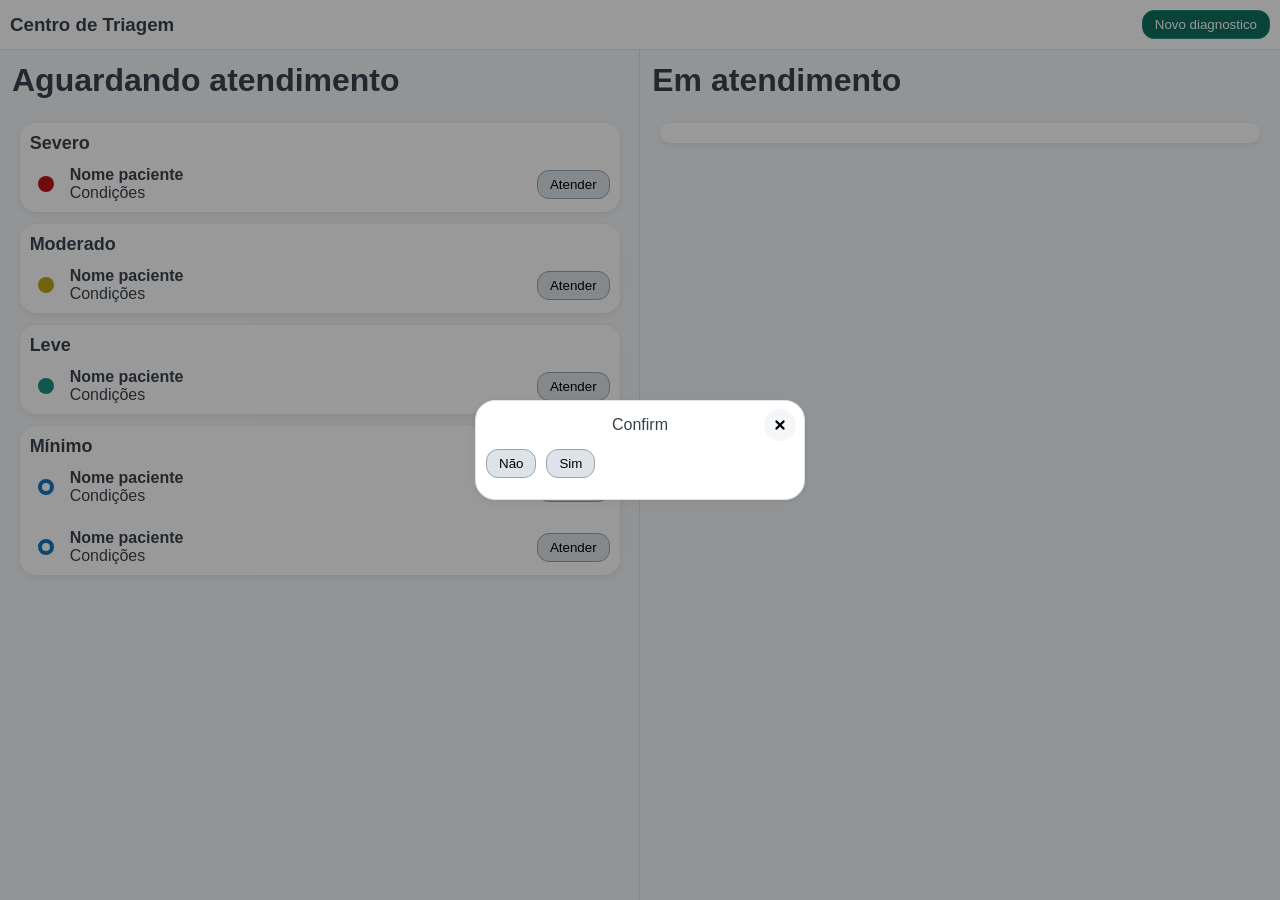
==== index.html @ 324ae14b "feat: add storage and dialog engine" ====
<!DOCTYPE html>
<html lang="en">
<head>
    <meta charset="UTF-8">
    <meta name="viewport" content="width=device-width, initial-scale=1.0">
    <title>Triagem de pacientes</title>
    <link rel="stylesheet" href="style/style.css">
    <link rel="stylesheet" href="style/dialog.css">
</head>
<body>
    <header>
        <section class="left">
            <h3>Centro de Triagem</h3>
        </section>
        <section class="right">
            <button id="add-new" class="primary">Novo diagnostico</button>
        </section>
    </header>

    <main>
        <div class="left">
            <h1>Aguardando atendimento</h1>
            <section class="content">
                <section id="severe">
                    <h2>Severo</h2>
                    <div class="cases">
                        <div class="case">
                            <div class="case-right">
                                <div class="status severe"></div>
                                <div>
                                    <h4>Nome paciente</h4>
                                    <p>Condições</p>
                                </div>
                            </div>
                            <div class="case-left">
                                <button>Atender</button>
                            </div>
                        </div>
                    </div>
                </section>
                <section id="moderate">
                    <h2>Moderado</h2>
                    <div class="cases">
                        <div class="case">
                            <div class="case-right">
                                <div class="status moderate"></div>
                                <div>
                                    <h4>Nome paciente</h4>
                                    <p>Condições</p>
                                </div>
                            </div>
                            <div class="case-left">
                                <button>Atender</button>
                            </div>
                        </div>
                    </div>
                </section>
                <section id="light">
                    <h2>Leve</h2>
                    <div class="cases">
                        <div class="case">
                            <div class="case-right">
                                <div class="status light"></div>
                                <div>
                                    <h4>Nome paciente</h4>
                                    <p>Condições</p>
                                </div>
                            </div>
                            <div class="case-left">
                                <button>Atender</button>
                            </div>
                        </div>
                    </div>
                </section>
                <section id="minimum">
                    <h2>Mínimo</h2>
                    <div class="cases">
                        <div class="case">
                            <div class="case-right">
                                <div class="status minimum"></div>
                                <div>
                                    <h4>Nome paciente</h4>
                                    <p>Condições</p>
                                </div>
                            </div>
                            <div class="case-left">
                                <button>Atender</button>
                            </div>
                        </div>
                        <div class="case">
                            <div class="case-right">
                                <div class="status minimum"></div>
                                <div>
                                    <h4>Nome paciente</h4>
                                    <p>Condições</p>
                                </div>
                            </div>
                            <div class="case-left">
                                <button>Atender</button>
                            </div>
                        </div>
                    </div>
                </section>
            </section>
        </div>
        <div class="right">
            <h1>Em atendimento</h1>
            <section class="content">
                <section id="attending">

                </section>
            </section>
        </div>
    </main>

    <script type="module" src="script/app.js"></script>
</body>
</html>
---- style/style.css ----
@import url("https://fonts.googleapis.com/css2?family=Material+Symbols+Rounded");

:root {
    --s-100: #ffffff;
    --s-200: #f4f6f8;
    --s-300: #dde3e8;
    --s-400: #9aa5ad;
    --s-500: #39424a;
    --blue: #1474bd;
    --blue-dark: #0b4a7a;
    --green: #1b8f7d;
    --green-dark: #0d6e5f;
    --red: #bd1414;
    --red-dark: #7a0b0b;
    --yellow: #bda414;
    --yellow-dark: #bd8214;
    --r1: 16px;
    --shadow: 0 2px 8px rgba(0, 0, 0, 0.08);

    --header-height: 50px;
    --main-height: calc(100vh - var(--header-height))
}

* {
    box-sizing: border-box;
    margin: 0;
    padding: 0;
}

body {
    font-family: "Segoe UI", Arial, Helvetica, sans-serif;
    background: var(--s-200);
    color: var(--s-500);
    min-height: 100vh;
    user-select: none;
}

/* CABEÇALHO */

header {
    display: flex;
    background-color: var(--s-100);
    border-bottom: 1px solid var(--s-300);
    padding: 10px;
    height: var(--header-height);
    align-items: center;
    justify-content: space-between;

    .left {
        display: flex;
        align-items: center;
    }
    .right {
        display: flex;
        align-items: center;
        justify-content: end;
    }
}

/* BOTAO */

button {
    background-color: var(--s-300);
    border: 1px solid var(--s-400);
    padding: 6px 12px;
    border-radius: 12px;

    &:hover {
        background-color: var(--s-200);
        border-color: var(--s-300);
    }

    &:focus {
        outline: 3px solid var(--blue-dark);
    }

    &:active {
        filter: brightness(0.9);
    }

    &.primary {
        background-color: var(--green-dark);
        border-color: var(--green);
        color: var(--s-100);

        &:hover {
            background-color: var(--green);
        }
    }

    &.icon {
        font-size: x-large;
        font-family: "Material Symbols Rounded";
        display: inline-flex;
        align-items: center;
        justify-content: center;
        outline: none;
        background: none;
        border: none;
        transition: all 0.3s ease;
        border-radius: 8px;
        height: 30px;
    }
}

/* MAIN */
main {
    display: flex;
    height: var(--main-height);

    .left, .right {
        width: 100%;
        height: 100%;
        background-color: var(--s-200);
        padding: 12px;

        display: flex;
        flex-direction: column;

        .content {
            display: flex;
            flex-direction: column;
            align-items: center;
            gap: 12px;

            section {
                background-color: var(--s-100);
                padding: 10px;
                width: 100%;
                max-width: 600px;
                border-radius: 16px;
                box-shadow: var(--shadow);

                .cases {
                    display: flex;
                    flex-direction: column;
                    gap: 24px;

                    .case {
                        display: flex;
                        align-items: center;
                        user-select: text;

                        .case-right {
                            align-items: center;
                            display: flex;
                            gap: 8px;
                            width: 100%;
                        }
                        .case-left {
                            height: 100%;
                        }
                        .status {
                            min-height: 16px;
                            min-width: 16px;
                            max-height: 16px;
                            max-width: 16px;
                            height: 16px;
                            width: 16px;
                            margin-left: 8px;
                            margin-right: 8px;
                            border-radius: 8px;
                            background-color: var(--blue);

                            &.severe {
                                background-color: var(--red);
                                animation: 1s status-blip-severe infinite linear;
                            }
                            &.moderate {
                                background-color: var(--yellow);
                                animation: 2s status-blip-moderate infinite linear;
                            }
                            &.light {
                                background-color: var(--green);
                            }
                            &.minimum {
                                background-color: var(--s-100);
                                border: 4px solid var(--blue);
                            }
                        }
                    }
                }
            }

            h2 {
                width: 100%;
                font-size: large;
                margin-bottom: 12px;
            }
        }

        h1 {
            margin-bottom: 24px;
        }
    }

    .left {
        border-right: 1px solid var(--s-300);
    }
    .right {
    }
}

@keyframes status-blip-severe {
    from {box-shadow: 0px 0px 0px 0px #7a0b0baa;}
    to   {box-shadow: 0px 0px 0px 7px #7a0b0b00;}
}
@keyframes status-blip-moderate {
    from {box-shadow: 0px 0px 0px 0px #bd821466;}
    to   {box-shadow: 0px 0px 0px 5px #bd821400;}
}
---- style/dialog.css ----
/* MARK: Dialogos */
dialog {
    color: var(--s-500);
    background-color: var(--s-100);
    border: 1px solid var(--s-300);
    border-radius: 20px;
    padding: 0px;
    box-shadow: var(--shadow);
    width: 100%;
    max-width: 400px;
    margin: auto;
    animation: showdialog 0.5s ease-in-out forwards;
    outline: none;
    min-height: 100px;
}

@keyframes showdialog {
    0% {
        transform: scale(0);
    }

    60% {
        transform: scale(1.05);
    }

    100% {
        transform: scale(1);
    }
}

@keyframes showdialogMobile {
    0% {
        transform: translateY(100%);
        opacity: 0;
    }

    100% {
        transform: translateY(0);
    }
}

@keyframes showDialogBackdrop {
    from {
        background-color: rgba(0, 0, 0, 0);
    }

    to {
        background-color: rgba(0, 0, 0, 0.4);
    }
}

dialog.no-animation {
    animation: none;
}

@media (max-width: 500px) {
    dialog {
        width: 100%;
        max-width: none;
        border-radius: 20px 20px 0px 0px;
        margin-top: auto;
        margin-bottom: 0;
        animation: showdialogMobile 0.5s ease-in-out forwards;
    }
}

dialog::backdrop {
    animation: showDialogBackdrop 0.5s ease-in-out forwards;
}

dialog.nobg::backdrop {
    background-color: var(--s-100);
    animation: none;
}

dialog.nobg.no-animation::backdrop {
    animation: none;
}

dialog .toolbar {
    padding: 8px;
    display: flex;
    align-items: center;
    justify-content: space-between;
    position: absolute;
    top: 0px;
    right: 0px;
    left: 0px;
    pointer-events: none;
    background-color: transparent;
    border: none;
    z-index: 99;
}

dialog .toolbar .icon {
    width: 32px;
    height: 32px;
    font-size: x-large;
}

dialog .toolbar .toolbar-left,
dialog .toolbar .toolbar-center,
dialog .toolbar .toolbar-right {
    display: flex;
    gap: 8px;
    pointer-events: none;
    flex: 1;
}

dialog .toolbar .toolbar-left   {text-align: left;   justify-content: start;}
dialog .toolbar .toolbar-center {text-align: center; justify-content: center;}
dialog .toolbar .toolbar-right  {text-align: right;  justify-content: end;}

dialog .toolbar .toolbar-left *,
dialog .toolbar .toolbar-center *,
dialog .toolbar .toolbar-right * {
    pointer-events: all;
}

dialog .toolbar .dialog-window-control {
    border-radius: 16px;
    font-size: large;
    font-weight: bold;
    transition: all 0.3s ease;
    background-color: var(--s-200);
}

dialog .toolbar .dialog-window-control:hover {
    background-color: var(--s-300);
}

dialog .toolbar.no-overlay {
    position: static;
}

dialog .dialog-content {
    overflow: scroll;
}

dialog .padding {
    padding: 10px;
}

dialog .padding-top {
    padding: 48px 10px 10px 10px;
}

dialog:has(.toolbar.no-overlay) .padding,
dialog:has(.toolbar.no-overlay) .padding-top {
    padding-top: 0px;
}

.button-row {
  display: inline-grid;
  grid-auto-flow: column;
  grid-auto-columns: revert;
  gap: 10px;
}

.button-row button {
  width: 100%;
  border-radius: 12px;
}
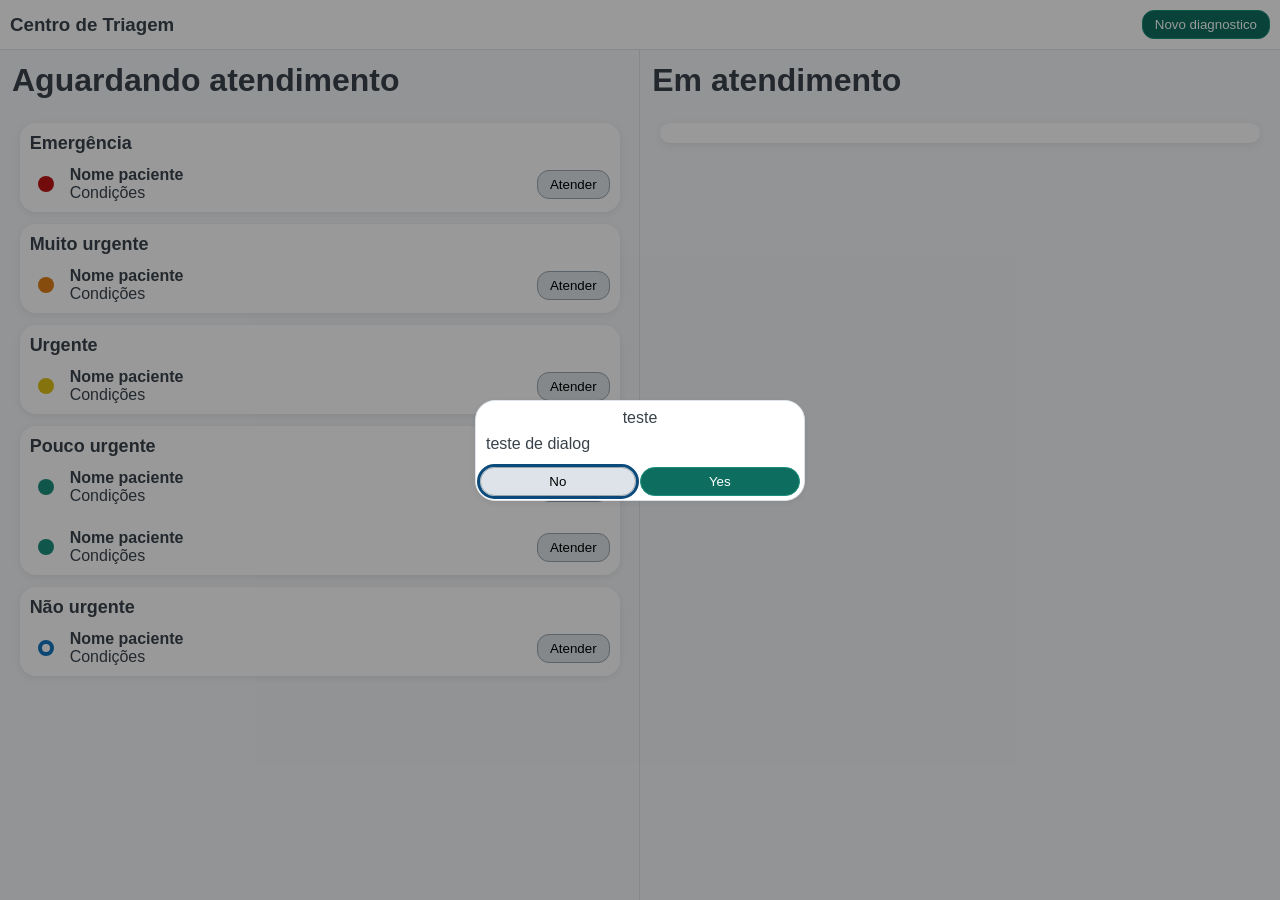
==== commit 1e2633b4: "feat(mockup): update attend types" ====
--- a/index.html
+++ b/index.html
@@ -21,12 +21,12 @@
         <div class="left">
             <h1>Aguardando atendimento</h1>
             <section class="content">
-                <section id="severe">
-                    <h2>Severo</h2>
+                <section id="emergency">
+                    <h2>Emergência</h2>
                     <div class="cases">
                         <div class="case">
                             <div class="case-right">
-                                <div class="status severe"></div>
+                                <div class="status emergency"></div>
                                 <div>
                                     <h4>Nome paciente</h4>
                                     <p>Condições</p>
@@ -38,12 +38,12 @@
                         </div>
                     </div>
                 </section>
-                <section id="moderate">
-                    <h2>Moderado</h2>
+                <section id="very-urgent">
+                    <h2>Muito urgente</h2>
                     <div class="cases">
                         <div class="case">
                             <div class="case-right">
-                                <div class="status moderate"></div>
+                                <div class="status very-urgent"></div>
                                 <div>
                                     <h4>Nome paciente</h4>
                                     <p>Condições</p>
@@ -55,12 +55,12 @@
                         </div>
                     </div>
                 </section>
-                <section id="light">
-                    <h2>Leve</h2>
+                <section id="urgent">
+                    <h2>Urgente</h2>
                     <div class="cases">
                         <div class="case">
                             <div class="case-right">
-                                <div class="status light"></div>
+                                <div class="status urgent"></div>
                                 <div>
                                     <h4>Nome paciente</h4>
                                     <p>Condições</p>
@@ -72,12 +72,12 @@
                         </div>
                     </div>
                 </section>
-                <section id="minimum">
-                    <h2>Mínimo</h2>
+                <section id="slightly-urgent">
+                    <h2>Pouco urgente</h2>
                     <div class="cases">
                         <div class="case">
                             <div class="case-right">
-                                <div class="status minimum"></div>
+                                <div class="status slightly-urgent"></div>
                                 <div>
                                     <h4>Nome paciente</h4>
                                     <p>Condições</p>
@@ -89,7 +89,24 @@
                         </div>
                         <div class="case">
                             <div class="case-right">
-                                <div class="status minimum"></div>
+                                <div class="status slightly-urgent"></div>
+                                <div>
+                                    <h4>Nome paciente</h4>
+                                    <p>Condições</p>
+                                </div>
+                            </div>
+                            <div class="case-left">
+                                <button>Atender</button>
+                            </div>
+                        </div>
+                    </div>
+                </section>
+                <section id="not-urgent">
+                    <h2>Não urgente</h2>
+                    <div class="cases">
+                        <div class="case">
+                            <div class="case-right">
+                                <div class="status not-urgent"></div>
                                 <div>
                                     <h4>Nome paciente</h4>
                                     <p>Condições</p>
--- a/style/style.css
+++ b/style/style.css
@@ -12,8 +12,10 @@
     --green-dark: #0d6e5f;
     --red: #bd1414;
     --red-dark: #7a0b0b;
-    --yellow: #bda414;
+    --yellow: #ddbf15;
     --yellow-dark: #bd8214;
+    --orange: #dd7f15;
+    --orange-dark: #bd5f0b;
     --r1: 16px;
     --shadow: 0 2px 8px rgba(0, 0, 0, 0.08);
 
@@ -64,6 +66,7 @@
     border: 1px solid var(--s-400);
     padding: 6px 12px;
     border-radius: 12px;
+    user-select: none;
 
     &:hover {
         background-color: var(--s-200);
@@ -101,6 +104,10 @@
         border-radius: 8px;
         height: 30px;
     }
+}
+
+label {
+    user-select: none;
 }
 
 /* MAIN */
@@ -162,18 +169,21 @@
                             border-radius: 8px;
                             background-color: var(--blue);
 
-                            &.severe {
+                            &.emergency {
                                 background-color: var(--red);
-                                animation: 1s status-blip-severe infinite linear;
-                            }
-                            &.moderate {
+                                animation: 1s status-blip-emergency infinite linear;
+                            }
+                            &.very-urgent {
+                                background-color: var(--orange);
+                                animation: 2s status-blip-very-urgent infinite linear;
+                            }
+                            &.urgent {
                                 background-color: var(--yellow);
-                                animation: 2s status-blip-moderate infinite linear;
-                            }
-                            &.light {
+                            }
+                            &.slightly-urgent {
                                 background-color: var(--green);
                             }
-                            &.minimum {
+                            &.not-urgent {
                                 background-color: var(--s-100);
                                 border: 4px solid var(--blue);
                             }
@@ -201,11 +211,11 @@
     }
 }
 
-@keyframes status-blip-severe {
+@keyframes status-blip-emergency {
     from {box-shadow: 0px 0px 0px 0px #7a0b0baa;}
     to   {box-shadow: 0px 0px 0px 7px #7a0b0b00;}
 }
-@keyframes status-blip-moderate {
+@keyframes status-blip-very-urgent {
     from {box-shadow: 0px 0px 0px 0px #bd821466;}
     to   {box-shadow: 0px 0px 0px 5px #bd821400;}
 }
--- a/style/dialog.css
+++ b/style/dialog.css
@@ -11,7 +11,6 @@
     margin: auto;
     animation: showdialog 0.5s ease-in-out forwards;
     outline: none;
-    min-height: 100px;
 }
 
 @keyframes showdialog {
@@ -151,13 +150,14 @@
 }
 
 .button-row {
-  display: inline-grid;
+  display: grid;
   grid-auto-flow: column;
   grid-auto-columns: revert;
-  gap: 10px;
+  gap: 4px;
+  padding: 4px;
 }
 
 .button-row button {
   width: 100%;
-  border-radius: 12px;
+  border-radius: 24px;
 }
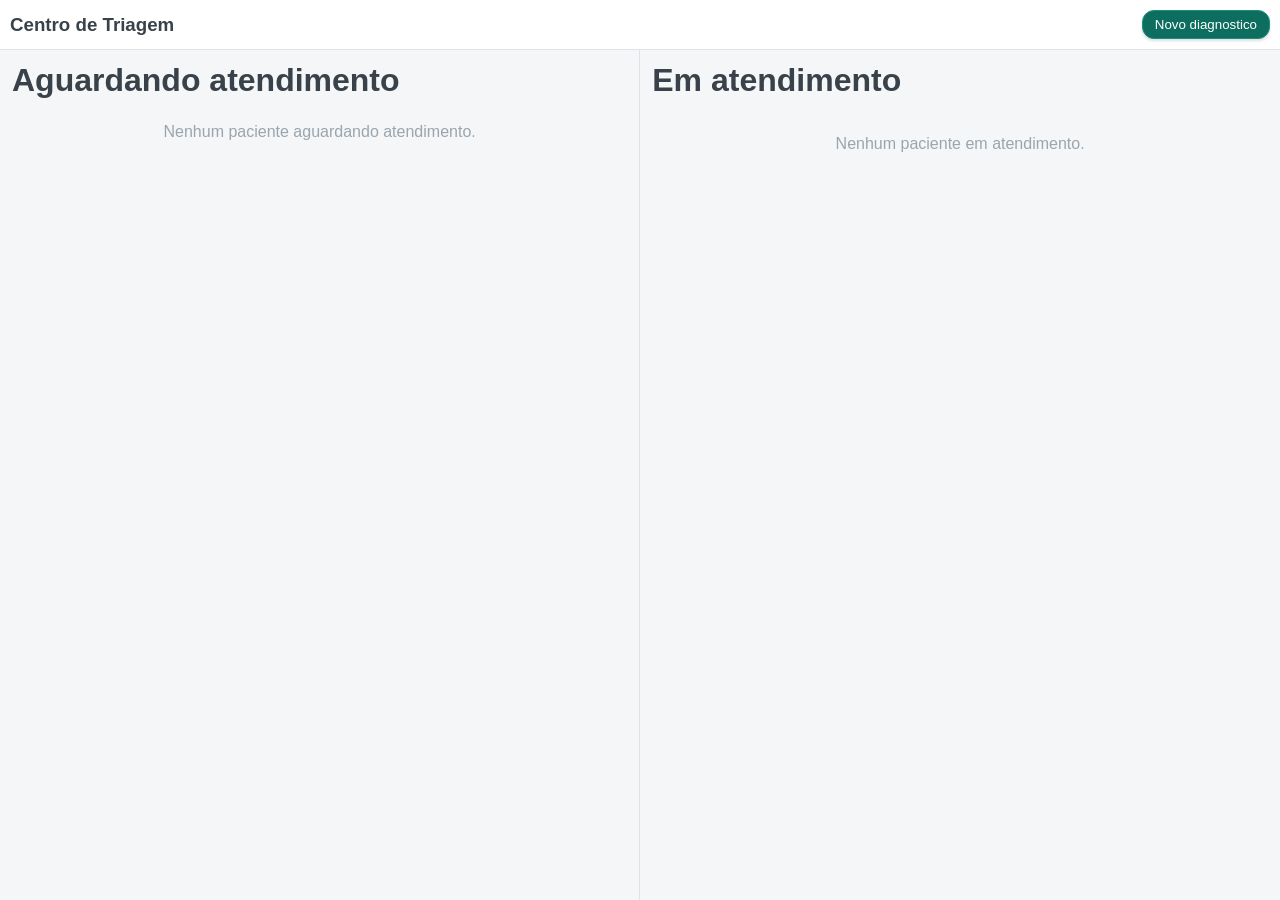
==== commit 2b37c9b5: "feat: enhance UI and demo functionality - Updated dialog styles for improved layout and button appea" ====
--- a/index.html
+++ b/index.html
@@ -20,116 +20,60 @@
     <main>
         <div class="left">
             <h1>Aguardando atendimento</h1>
-            <section class="content">
+            <section class="content" id="queue">
                 <section id="emergency">
                     <h2>Emergência</h2>
-                    <div class="cases">
-                        <div class="case">
-                            <div class="case-right">
-                                <div class="status emergency"></div>
-                                <div>
-                                    <h4>Nome paciente</h4>
-                                    <p>Condições</p>
-                                </div>
-                            </div>
-                            <div class="case-left">
-                                <button>Atender</button>
-                            </div>
-                        </div>
-                    </div>
+                    <div class="cases"></div>
                 </section>
                 <section id="very-urgent">
                     <h2>Muito urgente</h2>
-                    <div class="cases">
-                        <div class="case">
-                            <div class="case-right">
-                                <div class="status very-urgent"></div>
-                                <div>
-                                    <h4>Nome paciente</h4>
-                                    <p>Condições</p>
-                                </div>
-                            </div>
-                            <div class="case-left">
-                                <button>Atender</button>
-                            </div>
-                        </div>
-                    </div>
+                    <div class="cases"></div>
                 </section>
                 <section id="urgent">
                     <h2>Urgente</h2>
-                    <div class="cases">
-                        <div class="case">
-                            <div class="case-right">
-                                <div class="status urgent"></div>
-                                <div>
-                                    <h4>Nome paciente</h4>
-                                    <p>Condições</p>
-                                </div>
-                            </div>
-                            <div class="case-left">
-                                <button>Atender</button>
-                            </div>
-                        </div>
-                    </div>
+                    <div class="cases"></div>
                 </section>
                 <section id="slightly-urgent">
                     <h2>Pouco urgente</h2>
-                    <div class="cases">
-                        <div class="case">
-                            <div class="case-right">
-                                <div class="status slightly-urgent"></div>
-                                <div>
-                                    <h4>Nome paciente</h4>
-                                    <p>Condições</p>
-                                </div>
-                            </div>
-                            <div class="case-left">
-                                <button>Atender</button>
-                            </div>
-                        </div>
-                        <div class="case">
-                            <div class="case-right">
-                                <div class="status slightly-urgent"></div>
-                                <div>
-                                    <h4>Nome paciente</h4>
-                                    <p>Condições</p>
-                                </div>
-                            </div>
-                            <div class="case-left">
-                                <button>Atender</button>
-                            </div>
-                        </div>
-                    </div>
+                    <div class="cases"></div>
                 </section>
                 <section id="not-urgent">
                     <h2>Não urgente</h2>
-                    <div class="cases">
-                        <div class="case">
-                            <div class="case-right">
-                                <div class="status not-urgent"></div>
-                                <div>
-                                    <h4>Nome paciente</h4>
-                                    <p>Condições</p>
-                                </div>
-                            </div>
-                            <div class="case-left">
-                                <button>Atender</button>
-                            </div>
-                        </div>
-                    </div>
+                    <div class="cases"></div>
                 </section>
+                <p class="empty" id="queue-empty">Nenhum paciente aguardando atendimento.</p>
             </section>
         </div>
         <div class="right">
             <h1>Em atendimento</h1>
             <section class="content">
                 <section id="attending">
-
+                    <section id="attending-emergency">
+                        <h2>Emergência</h2>
+                        <div class="cases"></div>
+                    </section>
+                    <section id="attending-very-urgent">
+                        <h2>Muito urgente</h2>
+                        <div class="cases"></div>
+                    </section>
+                    <section id="attending-urgent">
+                        <h2>Urgente</h2>
+                        <div class="cases"></div>
+                    </section>
+                    <section id="attending-slightly-urgent">
+                        <h2>Pouco urgente</h2>
+                        <div class="cases"></div>
+                    </section>
+                    <section id="attending-not-urgent">
+                        <h2>Não urgente</h2>
+                        <div class="cases"></div>
+                    </section>
                 </section>
+                <p class="empty" id="attending-empty">Nenhum paciente em atendimento.</p>
             </section>
         </div>
     </main>
 
     <script type="module" src="script/app.js"></script>
 </body>
-</html>
+</html>
--- a/style/style.css
+++ b/style/style.css
@@ -18,6 +18,7 @@
     --orange-dark: #bd5f0b;
     --r1: 16px;
     --shadow: 0 2px 8px rgba(0, 0, 0, 0.08);
+    --shadow-light: 0 2px 3px rgba(0, 0, 0, 0.13);
 
     --header-height: 50px;
     --main-height: calc(100vh - var(--header-height))
@@ -30,7 +31,7 @@
 }
 
 body {
-    font-family: "Segoe UI", Arial, Helvetica, sans-serif;
+    font-family: "Ubuntu", Arial, Helvetica, sans-serif;
     background: var(--s-200);
     color: var(--s-500);
     min-height: 100vh;
@@ -56,6 +57,7 @@
         display: flex;
         align-items: center;
         justify-content: end;
+        gap: 8px;
     }
 }
 
@@ -67,6 +69,7 @@
     padding: 6px 12px;
     border-radius: 12px;
     user-select: none;
+    box-shadow: var(--shadow-light);
 
     &:hover {
         background-color: var(--s-200);
@@ -104,6 +107,39 @@
         border-radius: 8px;
         height: 30px;
     }
+
+    &:disabled {
+        opacity: 0.5;
+        cursor: not-allowed;
+
+        &:hover {
+            background-color: var(--s-300);
+            border-color: var(--s-400);
+        }
+    }
+}
+
+/* CONTROLES DA DEMONSTRACAO */
+
+.demo-controls {
+    display: flex;
+    align-items: center;
+    gap: 8px;
+
+    button {
+        padding: 6px 10px;
+        font-size: small;
+
+        &.active {
+            background-color: var(--blue-dark);
+            border-color: var(--blue);
+            color: var(--s-100);
+
+            &:hover {
+                background-color: var(--blue);
+            }
+        }
+    }
 }
 
 label {
@@ -120,6 +156,7 @@
         height: 100%;
         background-color: var(--s-200);
         padding: 12px;
+        padding-bottom: 0;
 
         display: flex;
         flex-direction: column;
@@ -129,32 +166,89 @@
             flex-direction: column;
             align-items: center;
             gap: 12px;
+            overflow-y: scroll;
 
             section {
-                background-color: var(--s-100);
-                padding: 10px;
                 width: 100%;
                 max-width: 600px;
-                border-radius: 16px;
-                box-shadow: var(--shadow);
 
                 .cases {
                     display: flex;
                     flex-direction: column;
-                    gap: 24px;
+                    gap: 2px;
+                    padding-bottom: 12px;
 
                     .case {
                         display: flex;
-                        align-items: center;
                         user-select: text;
+                        background-color: var(--s-100);
+                        padding: 10px;
+                        border-radius: 4px;
+                        box-shadow: var(--shadow-light);
+
+                        &[draggable="true"] {
+                            cursor: grab;
+                        }
+                        &.dragging {
+                            opacity: 0.45;
+                        }
+
+                        &:first-of-type {
+                            border-radius: 16px 16px 4px 4px;
+                        }
+                        &:last-of-type {
+                            border-radius: 4px 4px 16px 16px;
+                        }
+                        &:only-of-type {
+                            border-radius: 16px;
+                        }
 
                         .case-right {
-                            align-items: center;
+                            align-items: flex-start;
                             display: flex;
                             gap: 8px;
                             width: 100%;
                         }
+                        .case-info {
+                            display: flex;
+                            flex-direction: column;
+                            gap: 6px;
+                            min-width: 0;
+
+                            h4 {
+                                line-height: 1.2;
+                            }
+
+                            .symptoms {
+                                font-size: small;
+                                color: var(--s-400);
+                            }
+
+                            .vitals {
+                                display: flex;
+                                flex-wrap: wrap;
+                                gap: 6px;
+                                list-style: none;
+
+                                li {
+                                    display: flex;
+                                    align-items: baseline;
+                                    gap: 4px;
+                                    padding: 2px 8px;
+                                    border-radius: 8px;
+                                    background-color: var(--s-200);
+                                    border: 1px solid var(--s-300);
+                                    font-size: small;
+
+                                    .vital-name {
+                                        color: var(--s-400);
+                                    }
+                                }
+                            }
+                        }
                         .case-left {
+                            display: flex;
+                            gap: 8px;
                             height: 100%;
                         }
                         .status {
@@ -164,6 +258,7 @@
                             max-width: 16px;
                             height: 16px;
                             width: 16px;
+                            margin-top: 3px;
                             margin-left: 8px;
                             margin-right: 8px;
                             border-radius: 8px;
@@ -196,6 +291,22 @@
                 width: 100%;
                 font-size: large;
                 margin-bottom: 12px;
+                position: sticky;
+                top: 0;
+                background-color: var(--s-200);
+            }
+
+            .empty {
+                width: 100%;
+                max-width: 600px;
+                text-align: center;
+                color: var(--s-400);
+            }
+
+            #attending {
+                display: flex;
+                flex-direction: column;
+                gap: 12px;
             }
         }
 
@@ -208,6 +319,11 @@
         border-right: 1px solid var(--s-300);
     }
     .right {
+        &.drag-over {
+            outline: 2px dashed var(--blue);
+            outline-offset: -4px;
+            background-color: rgba(20, 116, 189, 0.06);
+        }
     }
 }
 
--- a/style/dialog.css
+++ b/style/dialog.css
@@ -1,7 +1,7 @@
 /* MARK: Dialogos */
 dialog {
     color: var(--s-500);
-    background-color: var(--s-100);
+    background-color: var(--s-200);
     border: 1px solid var(--s-300);
     border-radius: 20px;
     padding: 0px;
@@ -121,7 +121,7 @@
     font-size: large;
     font-weight: bold;
     transition: all 0.3s ease;
-    background-color: var(--s-200);
+    background-color: var(--s-100);
 }
 
 dialog .toolbar .dialog-window-control:hover {
@@ -153,11 +153,194 @@
   display: grid;
   grid-auto-flow: column;
   grid-auto-columns: revert;
-  gap: 4px;
-  padding: 4px;
+  margin-top: 12px;
 }
 
 .button-row button {
   width: 100%;
-  border-radius: 24px;
+  border-radius: 0px;
+  height: 32px;
+}
+
+dialog form {
+    display: flex;
+    flex-direction: column;
+    gap: 16px;
+
+    label {
+        display: block;
+
+        &.required::after {
+            content: "*";
+            color: var(--red);
+        }
+    }
+
+    input {
+        background-color: var(--s-100);
+        border: 1px solid var(--s-300);
+        padding: 6px 12px;
+        border-radius: 12px;
+        width: 300px;
+        transition: transform 0.3s ease;
+
+        &:focus {
+            background-color: var(--s-100);
+            border-color: transparent;
+            outline: 3px solid var(--green-dark);
+            transform: scale(1.02);
+        }
+    }
+
+    input[type="range"] {
+        appearance: none;
+        -webkit-appearance: none;
+        accent-color: var(--green-dark);
+        background: transparent;
+        box-shadow: none;
+        border: none;
+        padding: 0px;
+        width: 100%;
+        height: 20px;
+        margin: 4px 0px;
+        cursor: pointer;
+
+        &:focus {
+            background: transparent;
+            border: none;
+        }
+
+        &:focus-visible {
+            outline: 3px solid var(--blue-dark);
+            outline-offset: 2px;
+            border-radius: 4px;
+        }
+
+        &::-webkit-slider-runnable-track {
+            height: 6px;
+            background-color: var(--s-300);
+            border-radius: 3px;
+        }
+
+        &::-webkit-slider-thumb {
+            appearance: none;
+            -webkit-appearance: none;
+            margin-top: -7px;
+            height: 20px;
+            width: 20px;
+            border-radius: 10px;
+            background-color: var(--green-dark);
+            border: none;
+            box-shadow: var(--shadow-light);
+        }
+
+        &::-moz-range-track {
+            height: 6px;
+            background-color: var(--s-300);
+            border-radius: 3px;
+        }
+
+        &::-moz-range-progress {
+            height: 6px;
+            background-color: var(--green-dark);
+            border-radius: 3px;
+        }
+
+        &::-moz-range-thumb {
+            height: 20px;
+            width: 20px;
+            border-radius: 10px;
+            background-color: var(--green-dark);
+            border: none;
+            box-shadow: var(--shadow-light);
+        }
+    }
+
+    textarea {
+        background-color: var(--s-100);
+        border: 1px solid var(--s-300);
+        padding: 6px 12px;
+        border-radius: 12px;
+        width: 300px;
+        min-height: 200px;
+        resize: vertical;
+        font-family: inherit;
+        font-size: inherit;
+        color: inherit;
+
+        &:focus {
+            background-color: var(--s-100);
+            border-color: transparent;
+            outline: 3px solid var(--green-dark);
+        }
+    }
+
+    section {
+        display: flex;
+        flex-direction: column;
+        gap: 2px;
+    }
+
+    .row {
+        background-color: var(--s-100);
+        border-radius: 4px;
+        box-shadow: var(--shadow-light);
+        display: flex;
+        padding: 8px;
+        align-items: center;
+        justify-content: space-between;
+
+        &:first-child {
+            border-radius: 12px 12px 4px 4px;
+        }
+        &:last-child {
+            border-radius: 4px 4px 12px 12px;
+        }
+        &:only-child {
+            border-radius: 12px;
+        }
+    }
+
+    .field {
+        display: flex;
+        align-items: center;
+        gap: 8px;
+        width: 300px;
+
+        input {
+            flex: 1 1 auto;
+            min-width: 0;
+            width: auto;
+        }
+
+        label {
+            flex: none;
+            width: auto;
+            display: inline;
+            color: var(--s-400);
+        }
+    }
+
+    .block {
+        background-color: var(--s-100);
+        border-radius: 12px;
+        box-shadow: var(--shadow-light);
+        padding: 8px;
+        display: flex;
+        flex-direction: column;
+        gap: 4px;
+        width: 100%;
+        align-items: flex-start;
+
+        textarea {
+            width: 100%;
+        }
+    }
+
+    .level {
+        width: 100%;
+        text-align: center;
+        font-size: medium;
+        color: var(--s-500);
+    }
 }
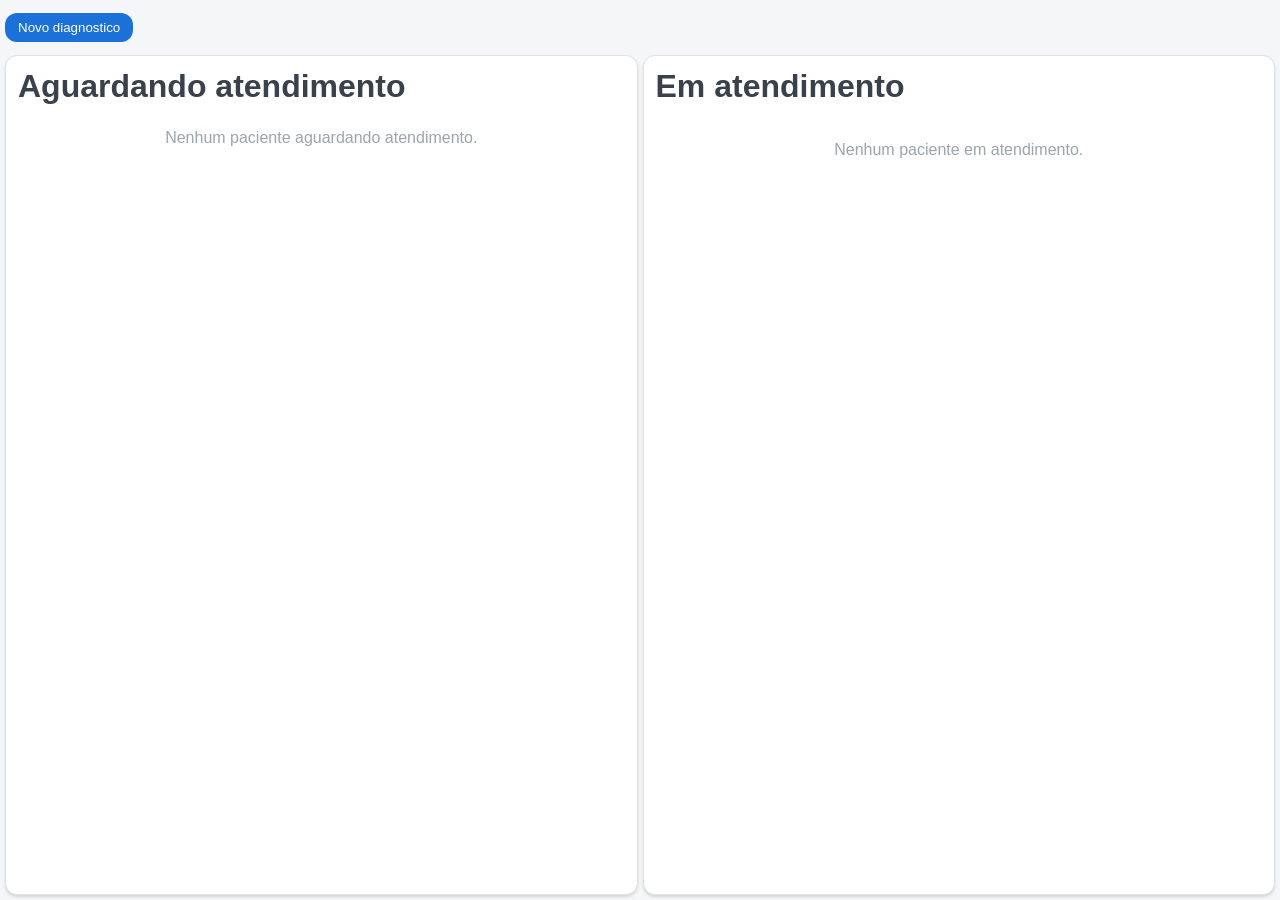
==== commit de17bd35: "feat(LAF): update dialog styles and enhance UI responsiveness" ====
--- a/index.html
+++ b/index.html
@@ -10,10 +10,9 @@
 <body>
     <header>
         <section class="left">
-            <h3>Centro de Triagem</h3>
+            <button id="add-new" class="primary">Novo diagnostico</button>
         </section>
         <section class="right">
-            <button id="add-new" class="primary">Novo diagnostico</button>
         </section>
     </header>
 
--- a/style/style.css
+++ b/style/style.css
@@ -6,16 +6,37 @@
     --s-300: #dde3e8;
     --s-400: #9aa5ad;
     --s-500: #39424a;
-    --blue: #1474bd;
-    --blue-dark: #0b4a7a;
-    --green: #1b8f7d;
-    --green-dark: #0d6e5f;
-    --red: #bd1414;
-    --red-dark: #7a0b0b;
-    --yellow: #ddbf15;
-    --yellow-dark: #bd8214;
-    --orange: #dd7f15;
-    --orange-dark: #bd5f0b;
+
+    --blue-1: #99c1f1;
+    --blue-2: #62a0ea;
+    --blue-3: #3584e4;
+    --blue-4: #1c71d8;
+    --blue-5: #1a5fb4;
+
+    --green-1: #8ff0a4;
+    --green-2: #57e389;
+    --green-3: #33d17a;
+    --green-4: #2ec27e;
+    --green-5: #26a269;
+
+    --yellow-1: #f9f06b;
+    --yellow-2: #f8e45c;
+    --yellow-3: #f6d32d;
+    --yellow-4: #f5c211;
+    --yellow-5: #e5a50a;
+
+    --orange-1: #ffbe6f;
+    --orange-2: #ffa348;
+    --orange-3: #ff7800;
+    --orange-4: #e66100;
+    --orange-5: #c64600;
+
+    --red-1: #f66151;
+    --red-2: #ed333b;
+    --red-3: #e01b24;
+    --red-4: #c01c28;
+    --red-5: #a51d2d;
+
     --r1: 16px;
     --shadow: 0 2px 8px rgba(0, 0, 0, 0.08);
     --shadow-light: 0 2px 3px rgba(0, 0, 0, 0.13);
@@ -42,9 +63,8 @@
 
 header {
     display: flex;
-    background-color: var(--s-100);
-    border-bottom: 1px solid var(--s-300);
-    padding: 10px;
+    padding: 5px;
+    padding-bottom: 0px;
     height: var(--header-height);
     align-items: center;
     justify-content: space-between;
@@ -69,7 +89,6 @@
     padding: 6px 12px;
     border-radius: 12px;
     user-select: none;
-    box-shadow: var(--shadow-light);
 
     &:hover {
         background-color: var(--s-200);
@@ -77,7 +96,7 @@
     }
 
     &:focus {
-        outline: 3px solid var(--blue-dark);
+        outline: 3px solid var(--blue-2);
     }
 
     &:active {
@@ -85,12 +104,22 @@
     }
 
     &.primary {
-        background-color: var(--green-dark);
-        border-color: var(--green);
+        background-color: var(--blue-4);
+        border-color: transparent;
         color: var(--s-100);
 
         &:hover {
-            background-color: var(--green);
+            background-color: var(--blue-3);
+        }
+    }
+
+    &.tertiary {
+        background-color: transparent;
+        border: none;
+        box-shadow: none;
+
+        &:hover {
+            background-color: var(--s-200);
         }
     }
 
@@ -131,12 +160,12 @@
         font-size: small;
 
         &.active {
-            background-color: var(--blue-dark);
-            border-color: var(--blue);
+            background-color: var(--blue-5);
+            border-color: var(--blue-3);
             color: var(--s-100);
 
             &:hover {
-                background-color: var(--blue);
+                background-color: var(--blue-4);
             }
         }
     }
@@ -150,13 +179,18 @@
 main {
     display: flex;
     height: var(--main-height);
+    padding: 5px;
+    gap: 5px;
 
     .left, .right {
         width: 100%;
         height: 100%;
-        background-color: var(--s-200);
+        background-color: var(--s-100);
         padding: 12px;
         padding-bottom: 0;
+        border-radius: 12px;
+        border: 1px solid var(--s-300);
+        box-shadow: var(--shadow-light);
 
         display: flex;
         flex-direction: column;
@@ -170,7 +204,6 @@
 
             section {
                 width: 100%;
-                max-width: 600px;
 
                 .cases {
                     display: flex;
@@ -181,10 +214,10 @@
                     .case {
                         display: flex;
                         user-select: text;
-                        background-color: var(--s-100);
                         padding: 10px;
                         border-radius: 4px;
-                        box-shadow: var(--shadow-light);
+                        background-color: var(--s-100);
+                        border: 1px solid var(--s-300);
 
                         &[draggable="true"] {
                             cursor: grab;
@@ -220,8 +253,10 @@
                             }
 
                             .symptoms {
+                                margin-top: 16px;
+                                margin-bottom: 8px;
                                 font-size: small;
-                                color: var(--s-400);
+                                max-width: 450px;
                             }
 
                             .vitals {
@@ -248,6 +283,7 @@
                         }
                         .case-left {
                             display: flex;
+                            flex-direction: column;
                             gap: 8px;
                             height: 100%;
                         }
@@ -262,25 +298,25 @@
                             margin-left: 8px;
                             margin-right: 8px;
                             border-radius: 8px;
-                            background-color: var(--blue);
+                            background-color: var(--blue-4);
 
                             &.emergency {
-                                background-color: var(--red);
+                                background-color: var(--red-4);
                                 animation: 1s status-blip-emergency infinite linear;
                             }
                             &.very-urgent {
-                                background-color: var(--orange);
+                                background-color: var(--orange-4);
                                 animation: 2s status-blip-very-urgent infinite linear;
                             }
                             &.urgent {
-                                background-color: var(--yellow);
+                                background-color: var(--yellow-4);
                             }
                             &.slightly-urgent {
-                                background-color: var(--green);
+                                background-color: var(--green-4);
                             }
                             &.not-urgent {
                                 background-color: var(--s-100);
-                                border: 4px solid var(--blue);
+                                border: 4px solid var(--blue-4);
                             }
                         }
                     }
@@ -293,7 +329,7 @@
                 margin-bottom: 12px;
                 position: sticky;
                 top: 0;
-                background-color: var(--s-200);
+                background: linear-gradient(var(--s-100), var(--s-100), transparent);
             }
 
             .empty {
@@ -315,23 +351,23 @@
         }
     }
 
-    .left {
-        border-right: 1px solid var(--s-300);
-    }
     .right {
+        outline-offset: -64px;
+        transition: all .3s;
+
         &.drag-over {
-            outline: 2px dashed var(--blue);
-            outline-offset: -4px;
-            background-color: rgba(20, 116, 189, 0.06);
+            outline: 2px dashed var(--blue-4);
+            outline-offset: -8px;
+            background-color: var(--blue-1);
         }
     }
 }
 
 @keyframes status-blip-emergency {
-    from {box-shadow: 0px 0px 0px 0px #7a0b0baa;}
-    to   {box-shadow: 0px 0px 0px 7px #7a0b0b00;}
+    from {box-shadow: 0px 0px 0px 0px var(--red-1);}
+    to   {box-shadow: 0px 0px 0px 7px transparent;}
 }
 @keyframes status-blip-very-urgent {
-    from {box-shadow: 0px 0px 0px 0px #bd821466;}
-    to   {box-shadow: 0px 0px 0px 5px #bd821400;}
+    from {box-shadow: 0px 0px 0px 0px var(--orange-1);}
+    to   {box-shadow: 0px 0px 0px 5px transparent;}
 }
--- a/style/dialog.css
+++ b/style/dialog.css
@@ -129,7 +129,8 @@
 }
 
 dialog .toolbar.no-overlay {
-    position: static;
+    position: sticky;
+    background: linear-gradient(var(--s-200), var(--s-200), transparent);
 }
 
 dialog .dialog-content {
@@ -153,12 +154,13 @@
   display: grid;
   grid-auto-flow: column;
   grid-auto-columns: revert;
-  margin-top: 12px;
+  padding: 10px;
+  padding-top: 0px;
+  gap: 5px;
 }
 
 .button-row button {
   width: 100%;
-  border-radius: 0px;
   height: 32px;
 }
 
@@ -187,7 +189,7 @@
         &:focus {
             background-color: var(--s-100);
             border-color: transparent;
-            outline: 3px solid var(--green-dark);
+            outline: 3px solid var(--blue-2);
             transform: scale(1.02);
         }
     }
@@ -195,7 +197,7 @@
     input[type="range"] {
         appearance: none;
         -webkit-appearance: none;
-        accent-color: var(--green-dark);
+        accent-color: var(--blue-4);
         background: transparent;
         box-shadow: none;
         border: none;
@@ -211,7 +213,7 @@
         }
 
         &:focus-visible {
-            outline: 3px solid var(--blue-dark);
+            outline: 3px solid var(--blue-2);
             outline-offset: 2px;
             border-radius: 4px;
         }
@@ -229,9 +231,9 @@
             height: 20px;
             width: 20px;
             border-radius: 10px;
-            background-color: var(--green-dark);
+            background-color: var(--blue-3);
             border: none;
-            box-shadow: var(--shadow-light);
+            box-shadow: var(--shadow);
         }
 
         &::-moz-range-track {
@@ -242,7 +244,7 @@
 
         &::-moz-range-progress {
             height: 6px;
-            background-color: var(--green-dark);
+            background-color: var(--blue-4);
             border-radius: 3px;
         }
 
@@ -250,9 +252,9 @@
             height: 20px;
             width: 20px;
             border-radius: 10px;
-            background-color: var(--green-dark);
+            background-color: var(--blue-3);
             border: none;
-            box-shadow: var(--shadow-light);
+            box-shadow: var(--shadow);
         }
     }
 
@@ -271,7 +273,7 @@
         &:focus {
             background-color: var(--s-100);
             border-color: transparent;
-            outline: 3px solid var(--green-dark);
+            outline: 3px solid var(--blue-2);
         }
     }
 
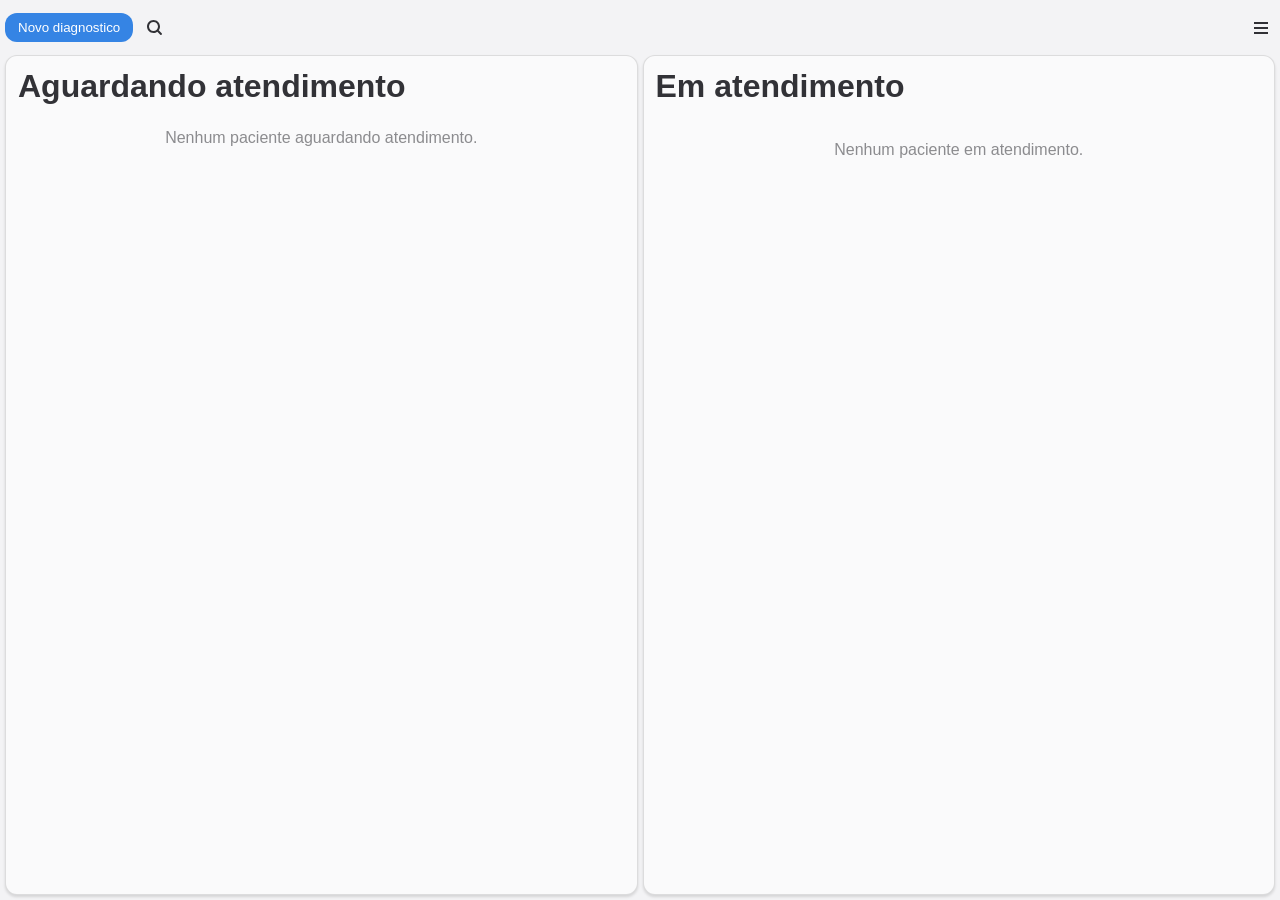
==== commit 53bf975d: "feat: enhance UI with new preferences dialog and improved button icons" ====
--- a/index.html
+++ b/index.html
@@ -11,8 +11,10 @@
     <header>
         <section class="left">
             <button id="add-new" class="primary">Novo diagnostico</button>
+            <button class="icon"><svg><use href="/media/icon/symbolic.svg#search"></use></svg></button>
         </section>
         <section class="right">
+            <button class="icon"><svg><use href="/media/icon/symbolic.svg#menu"></use></svg></button>
         </section>
     </header>
 
--- a/style/style.css
+++ b/style/style.css
@@ -1,48 +1,11 @@
-@import url("https://fonts.googleapis.com/css2?family=Material+Symbols+Rounded");
+@import url("./var.css");
 
 :root {
-    --s-100: #ffffff;
-    --s-200: #f4f6f8;
-    --s-300: #dde3e8;
-    --s-400: #9aa5ad;
-    --s-500: #39424a;
-
-    --blue-1: #99c1f1;
-    --blue-2: #62a0ea;
-    --blue-3: #3584e4;
-    --blue-4: #1c71d8;
-    --blue-5: #1a5fb4;
-
-    --green-1: #8ff0a4;
-    --green-2: #57e389;
-    --green-3: #33d17a;
-    --green-4: #2ec27e;
-    --green-5: #26a269;
-
-    --yellow-1: #f9f06b;
-    --yellow-2: #f8e45c;
-    --yellow-3: #f6d32d;
-    --yellow-4: #f5c211;
-    --yellow-5: #e5a50a;
-
-    --orange-1: #ffbe6f;
-    --orange-2: #ffa348;
-    --orange-3: #ff7800;
-    --orange-4: #e66100;
-    --orange-5: #c64600;
-
-    --red-1: #f66151;
-    --red-2: #ed333b;
-    --red-3: #e01b24;
-    --red-4: #c01c28;
-    --red-5: #a51d2d;
-
-    --r1: 16px;
+    --header-height: 50px;
+    --main-height: calc(100vh - var(--header-height));
     --shadow: 0 2px 8px rgba(0, 0, 0, 0.08);
     --shadow-light: 0 2px 3px rgba(0, 0, 0, 0.13);
-
-    --header-height: 50px;
-    --main-height: calc(100vh - var(--header-height))
+    --shadow-large: 0 4px 12px rgba(0, 0, 0, 0.15);
 }
 
 * {
@@ -52,9 +15,9 @@
 }
 
 body {
-    font-family: "Ubuntu", Arial, Helvetica, sans-serif;
-    background: var(--s-200);
-    color: var(--s-500);
+    font-family: "Adwaita Sans", "Ubuntu", Arial, Helvetica, sans-serif;
+    background: var(--overview-bg-color);
+    color: var(--window-fg-color);
     min-height: 100vh;
     user-select: none;
 }
@@ -72,6 +35,7 @@
     .left {
         display: flex;
         align-items: center;
+        gap: 8px;
     }
     .right {
         display: flex;
@@ -84,19 +48,19 @@
 /* BOTAO */
 
 button {
-    background-color: var(--s-300);
-    border: 1px solid var(--s-400);
+    background-color: var(--card-bg-color);
+    color: var(--card-fg-color);
+    border: 1px solid var(--border-color);
     padding: 6px 12px;
     border-radius: 12px;
     user-select: none;
 
     &:hover {
-        background-color: var(--s-200);
-        border-color: var(--s-300);
+        background-color: var(--hover-color);
     }
 
     &:focus {
-        outline: 3px solid var(--blue-2);
+        outline: 3px solid var(--accent-color);
     }
 
     &:active {
@@ -104,12 +68,12 @@
     }
 
     &.primary {
-        background-color: var(--blue-4);
+        background-color: var(--accent-bg-color);
         border-color: transparent;
-        color: var(--s-100);
+        color: var(--accent-fg-color);
 
         &:hover {
-            background-color: var(--blue-3);
+            filter: brightness(0.9);
         }
     }
 
@@ -119,22 +83,34 @@
         box-shadow: none;
 
         &:hover {
-            background-color: var(--s-200);
+            background-color: var(--hover-color);
         }
     }
 
     &.icon {
-        font-size: x-large;
-        font-family: "Material Symbols Rounded";
+        --icon-size: 16px;
+
         display: inline-flex;
         align-items: center;
         justify-content: center;
-        outline: none;
-        background: none;
+
+        background-color: transparent;
         border: none;
-        transition: all 0.3s ease;
-        border-radius: 8px;
-        height: 30px;
+
+        padding: 6px;
+
+        svg {
+            width: var(--icon-size);
+            height: var(--icon-size);
+            flex: none;
+            display: block;
+            fill: currentColor;
+            pointer-events: none;
+        }
+
+        &:hover {
+            background-color: var(--hover-color);
+        }
     }
 
     &:disabled {
@@ -142,8 +118,7 @@
         cursor: not-allowed;
 
         &:hover {
-            background-color: var(--s-300);
-            border-color: var(--s-400);
+            background-color: var(--hover-color);
         }
     }
 }
@@ -160,12 +135,11 @@
         font-size: small;
 
         &.active {
-            background-color: var(--blue-5);
-            border-color: var(--blue-3);
-            color: var(--s-100);
+            background-color: var(--accent-bg-color);
+            color: var(--accent-fg-color);
 
             &:hover {
-                background-color: var(--blue-4);
+                background-color: var(--hover-color);
             }
         }
     }
@@ -185,11 +159,11 @@
     .left, .right {
         width: 100%;
         height: 100%;
-        background-color: var(--s-100);
+        background-color: var(--window-bg-color);
         padding: 12px;
         padding-bottom: 0;
         border-radius: 12px;
-        border: 1px solid var(--s-300);
+        border: 1px solid var(--border-color);
         box-shadow: var(--shadow-light);
 
         display: flex;
@@ -216,8 +190,8 @@
                         user-select: text;
                         padding: 10px;
                         border-radius: 4px;
-                        background-color: var(--s-100);
-                        border: 1px solid var(--s-300);
+                        background-color: var(--card-bg-color);
+                        border: 1px solid var(--border-color);
 
                         &[draggable="true"] {
                             cursor: grab;
@@ -271,12 +245,12 @@
                                     gap: 4px;
                                     padding: 2px 8px;
                                     border-radius: 8px;
-                                    background-color: var(--s-200);
-                                    border: 1px solid var(--s-300);
+                                    background-color: var(--card-bg-color);
+                                    border: 1px solid var(--border-color);
                                     font-size: small;
 
                                     .vital-name {
-                                        color: var(--s-400);
+                                        color: var(--view-fg-color);
                                     }
                                 }
                             }
@@ -315,7 +289,7 @@
                                 background-color: var(--green-4);
                             }
                             &.not-urgent {
-                                background-color: var(--s-100);
+                                background-color: var(--view-bg-color);
                                 border: 4px solid var(--blue-4);
                             }
                         }
@@ -329,14 +303,14 @@
                 margin-bottom: 12px;
                 position: sticky;
                 top: 0;
-                background: linear-gradient(var(--s-100), var(--s-100), transparent);
+                background: linear-gradient(var(--window-bg-color), var(--window-bg-color), transparent);
             }
 
             .empty {
                 width: 100%;
                 max-width: 600px;
                 text-align: center;
-                color: var(--s-400);
+                opacity: var(--dim-opacity);
             }
 
             #attending {
@@ -352,19 +326,16 @@
     }
 
     .right {
-        outline-offset: -64px;
-        transition: all .3s;
+        transition: background-color .3s;
 
         &.drag-over {
-            outline: 2px dashed var(--blue-4);
-            outline-offset: -8px;
             background-color: var(--blue-1);
         }
     }
 }
 
 @keyframes status-blip-emergency {
-    from {box-shadow: 0px 0px 0px 0px var(--red-1);}
+    from {box-shadow: 0px 0px 0px 0px var(--red-2);}
     to   {box-shadow: 0px 0px 0px 7px transparent;}
 }
 @keyframes status-blip-very-urgent {
--- a/style/dialog.css
+++ b/style/dialog.css
@@ -1,11 +1,11 @@
 /* MARK: Dialogos */
 dialog {
-    color: var(--s-500);
-    background-color: var(--s-200);
-    border: 1px solid var(--s-300);
+    color: var(--dialog-fg-color);
+    background-color: var(--dialog-bg-color);
+    border: 1px solid var(--border-color);
     border-radius: 20px;
     padding: 0px;
-    box-shadow: var(--shadow);
+    box-shadow: var(--shadow-large);
     width: 100%;
     max-width: 400px;
     margin: auto;
@@ -68,7 +68,7 @@
 }
 
 dialog.nobg::backdrop {
-    background-color: var(--s-100);
+    background-color: var(--window-bg-color);
     animation: none;
 }
 
@@ -92,9 +92,11 @@
 }
 
 dialog .toolbar .icon {
+    --icon-button-size: 32px;
+    --icon-size: 16px;
+
     width: 32px;
     height: 32px;
-    font-size: x-large;
 }
 
 dialog .toolbar .toolbar-left,
@@ -118,19 +120,39 @@
 
 dialog .toolbar .dialog-window-control {
     border-radius: 16px;
-    font-size: large;
-    font-weight: bold;
     transition: all 0.3s ease;
-    background-color: var(--s-100);
-}
-
-dialog .toolbar .dialog-window-control:hover {
-    background-color: var(--s-300);
+    background-color: var(--card-bg-color);
+
+    --icon-size: 16px;
+    --icon-button-size: 32px;
+
+    display: inline-flex;
+    align-items: center;
+    justify-content: center;
+
+    width: var(--icon-button-size);
+    height: var(--icon-button-size);
+    padding: 0;
+
+    outline: none;
+    border: none;
+    transition: all 0.3s ease;
+
+    svg {
+        width: var(--icon-size);
+        height: var(--icon-size);
+        flex: none;
+        display: block;
+        fill: currentColor;
+        pointer-events: none;
+    }
+
+    box-shadow: var(--shadow-light);
 }
 
 dialog .toolbar.no-overlay {
     position: sticky;
-    background: linear-gradient(var(--s-200), var(--s-200), transparent);
+    background: linear-gradient(var(--dialog-bg-color), var(--dialog-bg-color), transparent);
 }
 
 dialog .dialog-content {
@@ -179,15 +201,16 @@
     }
 
     input {
-        background-color: var(--s-100);
-        border: 1px solid var(--s-300);
+        background-color: var(--card-bg-color);
+        border: 1px solid var(--border-color);
+        color: var(--dialog-fg-color);
         padding: 6px 12px;
         border-radius: 12px;
         width: 300px;
         transition: transform 0.3s ease;
 
         &:focus {
-            background-color: var(--s-100);
+            background-color: var(--card-bg-color);
             border-color: transparent;
             outline: 3px solid var(--blue-2);
             transform: scale(1.02);
@@ -220,7 +243,7 @@
 
         &::-webkit-slider-runnable-track {
             height: 6px;
-            background-color: var(--s-300);
+            background-color: var(--border-color);
             border-radius: 3px;
         }
 
@@ -238,7 +261,7 @@
 
         &::-moz-range-track {
             height: 6px;
-            background-color: var(--s-300);
+            background-color: var(--border-color);
             border-radius: 3px;
         }
 
@@ -259,8 +282,9 @@
     }
 
     textarea {
-        background-color: var(--s-100);
-        border: 1px solid var(--s-300);
+        background-color: var(--card-bg-color);
+        border: 1px solid var(--border-color);
+        color: var(--card-fg-color);
         padding: 6px 12px;
         border-radius: 12px;
         width: 300px;
@@ -268,10 +292,8 @@
         resize: vertical;
         font-family: inherit;
         font-size: inherit;
-        color: inherit;
 
         &:focus {
-            background-color: var(--s-100);
             border-color: transparent;
             outline: 3px solid var(--blue-2);
         }
@@ -284,7 +306,7 @@
     }
 
     .row {
-        background-color: var(--s-100);
+        background-color: var(--card-bg-color);
         border-radius: 4px;
         box-shadow: var(--shadow-light);
         display: flex;
@@ -319,12 +341,12 @@
             flex: none;
             width: auto;
             display: inline;
-            color: var(--s-400);
+            opacity: var(--dim-opacity);
         }
     }
 
     .block {
-        background-color: var(--s-100);
+        background-color: var(--card-bg-color);
         border-radius: 12px;
         box-shadow: var(--shadow-light);
         padding: 8px;
@@ -343,6 +365,6 @@
         width: 100%;
         text-align: center;
         font-size: medium;
-        color: var(--s-500);
+        opacity: var(--dim-opacity);
     }
 }
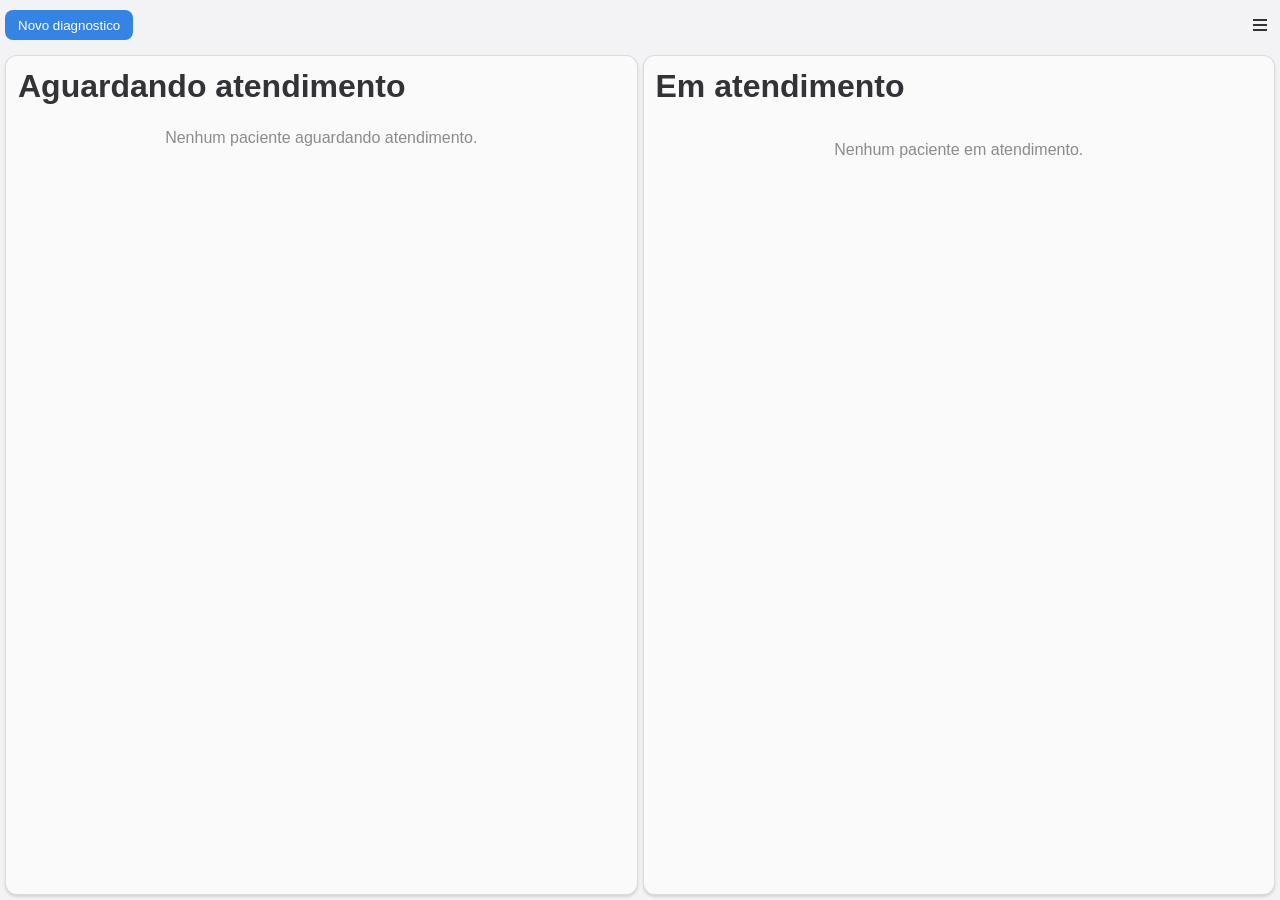
==== commit 7a278419: "feat: add menus" ====
--- a/index.html
+++ b/index.html
@@ -6,15 +6,16 @@
     <title>Triagem de pacientes</title>
     <link rel="stylesheet" href="style/style.css">
     <link rel="stylesheet" href="style/dialog.css">
+    <link rel="stylesheet" href="style/menu.css">
 </head>
 <body>
     <header>
         <section class="left">
             <button id="add-new" class="primary">Novo diagnostico</button>
-            <button class="icon"><svg><use href="/media/icon/symbolic.svg#search"></use></svg></button>
+            <button class="icon"><svg><use href="/media/icon/symbolic.svg#chevron-right"></use></svg></button>
         </section>
         <section class="right">
-            <button class="icon"><svg><use href="/media/icon/symbolic.svg#menu"></use></svg></button>
+            <button class="icon" id="main-menu-button" onmousedown="menu.open('menu/main.menu.html', 'main-menu-button', menu.position.topRight)"><svg><use href="/media/icon/symbolic.svg#menu"></use></svg></button>
         </section>
     </header>
 
--- a/style/style.css
+++ b/style/style.css
@@ -26,8 +26,7 @@
 
 header {
     display: flex;
-    padding: 5px;
-    padding-bottom: 0px;
+    padding: 0px 5px;
     height: var(--header-height);
     align-items: center;
     justify-content: space-between;
@@ -52,8 +51,9 @@
     color: var(--card-fg-color);
     border: 1px solid var(--border-color);
     padding: 6px 12px;
-    border-radius: 12px;
+    border-radius: 8px;
     user-select: none;
+    height: 30px;
 
     &:hover {
         background-color: var(--hover-color);
@@ -87,12 +87,25 @@
         }
     }
 
+    &.destructive {
+        color: var(--destructive-color);
+        background-color: transparent;
+        border: none;
+        box-shadow: none;
+
+        &:hover {
+            background-color: color-mix(in srgb, var(--destructive-bg-color) 12%, transparent);
+        }
+    }
+
     &.icon {
         --icon-size: 16px;
 
         display: inline-flex;
         align-items: center;
         justify-content: center;
+
+        width: 30px;
 
         background-color: transparent;
         border: none;
--- a/style/menu.css
+++ b/style/menu.css
@@ -0,0 +1,186 @@
+@import url("./var.css");
+
+.menu {
+    position: fixed;
+    z-index: 1000;
+    display: flex;
+    flex-direction: column;
+    min-width: min(180px, calc(100vw - 10px));
+    max-width: min(320px, calc(100vw - 10px));
+    max-height: calc(100vh - 10px);
+    padding: 5px;
+    overflow-x: hidden;
+    overflow-y: auto;
+    background-color: var(--popover-bg-color);
+    color: var(--popover-fg-color);
+    border-radius: 15px;
+    box-shadow: var(--shadow);
+    outline: none;
+    user-select: none;
+    animation: menu-show 0.12s ease-out;
+    border: 1px solid var(--border-color);
+}
+
+@keyframes menu-show {
+    from {
+        opacity: 0;
+    }
+
+    to {
+        opacity: 1;
+    }
+}
+
+@media (prefers-reduced-motion: reduce) {
+    .menu {
+        animation: none;
+    }
+}
+
+/* Itens */
+
+.menu button:not(.icon) {
+    display: flex;
+    align-items: center;
+    gap: 8px;
+    width: 100%;
+    min-height: 32px;
+    padding: 6px 10px;
+    border: none;
+    border-radius: 10px;
+    background-color: transparent;
+    color: inherit;
+    font: inherit;
+    text-align: left;
+    white-space: nowrap;
+    overflow: hidden;
+    text-overflow: ellipsis;
+    font-size: var(--monospace-font-size) !important;
+}
+
+.menu button:not(.icon):hover {
+    background-color: var(--hover-color);
+}
+
+.menu button:not(.icon):active {
+    filter: brightness(0.9);
+}
+
+.menu button:not(.icon):focus {
+    outline: none;
+}
+
+.menu button:not(.icon):focus-visible {
+    outline: 2px solid var(--accent-color);
+    outline-offset: -2px;
+    background-color: var(--hover-color);
+}
+
+.menu button:not(.icon):disabled {
+    opacity: var(--disabled-opacity);
+}
+
+.menu button:not(.icon):disabled:hover {
+    background-color: transparent;
+}
+
+.menu button.destructive:not(.icon) {
+    color: var(--destructive-color);
+}
+
+.menu button.destructive:not(.icon):hover,
+.menu button.destructive:not(.icon):focus-visible {
+    background-color: color-mix(in srgb, var(--destructive-bg-color) 12%, transparent);
+}
+
+/* Indicadores */
+
+.menu [data-submenu]::after {
+    content: "";
+    flex: none;
+    width: 6px;
+    height: 6px;
+    margin-left: auto;
+    border-top: 2px solid currentColor;
+    border-right: 2px solid currentColor;
+    transform: rotate(45deg);
+    opacity: var(--dim-opacity);
+}
+
+.menu-shortcut {
+    margin-left: auto;
+    padding-left: 16px;
+    font-size: small;
+    opacity: var(--dim-opacity);
+}
+
+/* Fileira de ícones */
+
+.menu .icon-row {
+    display: flex;
+    align-items: center;
+    gap: 2px;
+    width: 100%;
+    padding: 2px;
+    overflow-x: auto;
+    overflow-y: hidden;
+    scrollbar-width: thin;
+    scrollbar-color: var(--border-color) transparent;
+}
+
+.menu .icon-row :is(button, .icon) {
+    flex: 0 0 32px;
+    width: 32px;
+    height: 32px;
+    padding: 0;
+    border: none;
+    border-radius: 8px;
+    background-color: transparent;
+    color: inherit;
+    box-shadow: none;
+    display: inline-flex;
+    align-items: center;
+    justify-content: center;
+}
+
+.menu .icon-row :is(button, .icon):hover {
+    background-color: var(--hover-color);
+}
+
+.menu .icon-row :is(button, .icon):active {
+    filter: brightness(0.9);
+}
+
+.menu .icon-row :is(button, .icon):focus {
+    outline: none;
+}
+
+.menu .icon-row :is(button, .icon):focus-visible {
+    outline: 2px solid var(--accent-color);
+    outline-offset: -2px;
+}
+
+.menu .icon-row :is(button, .icon):disabled {
+    opacity: var(--disabled-opacity);
+    cursor: default;
+}
+
+.menu .icon-row svg {
+    width: 16px;
+    height: 16px;
+    flex: none;
+    display: block;
+    fill: currentColor;
+    pointer-events: none;
+}
+
+/* Separador */
+
+.menu hr {
+    width: 100%;
+    height: 0;
+    flex: none;
+    margin: 6px 0;
+    border: 0;
+    border-top: 1px solid var(--border-color);
+}
